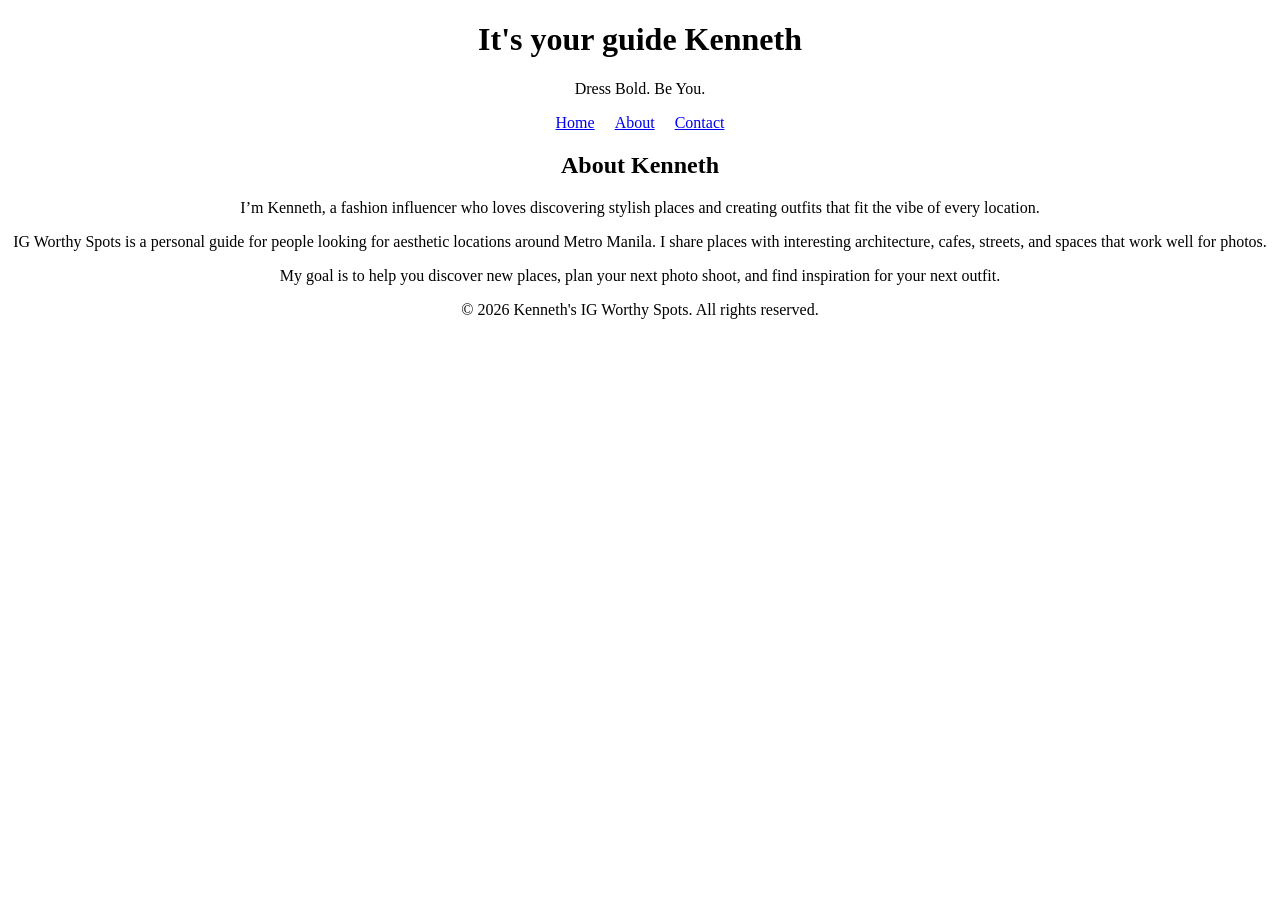
==== about.html @ 82f320db "Update IG worthy spots pages" ====
<!DOCTYPE html>

<html lang="en">

<head>
    <meta charset="UTF-8">
    <meta name="viewport" content="width=device-width, initial-scale=1.0">
    <title>About - IG Worthy Spots</title>
</head>

<body>

<header>
    <h1 style="text-align: center;">It's your guide Kenneth</h1>
    <p style="text-align: center;">Dress Bold. Be You.</p>

    <nav>
        <ul style="list-style-type: none; display: flex; justify-content: center; gap: 20px; padding: 0;">
            <li><a href="index.html">Home</a></li>
            <li><a href="about.html">About</a></li>
            <li><a href="contact.html">Contact</a></li>
        </ul>
    </nav>
</header>

<main>

    <section>
        <h2 style="text-align: center;">About Kenneth</h2>

        <p style="text-align: center;">
            I’m Kenneth, a fashion influencer who loves discovering stylish places
            and creating outfits that fit the vibe of every location.
        </p>

        <p style="text-align: center;">
            IG Worthy Spots is a personal guide for people looking for aesthetic
            locations around Metro Manila. I share places with interesting
            architecture, cafes, streets, and spaces that work well for photos.
        </p>

        <p style="text-align: center;">
            My goal is to help you discover new places, plan your next photo shoot,
            and find inspiration for your next outfit.
        </p>
    </section>

</main>

<footer>
    <p style="text-align: center;">
        &copy; 2026 Kenneth's IG Worthy Spots. All rights reserved.
    </p>
</footer>

</body>

</html>
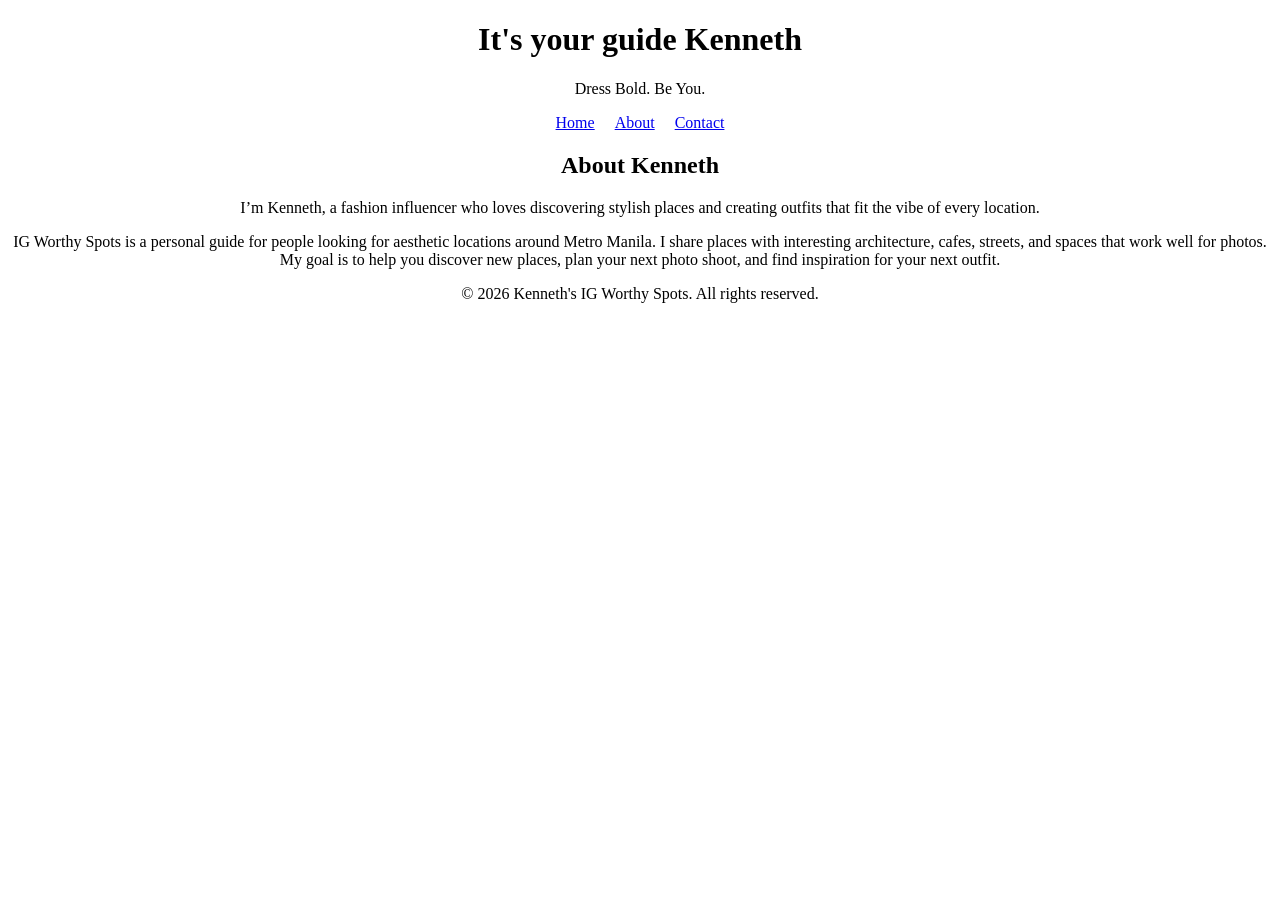
==== commit 3c2fefce: "Update about page" ====
--- a/about.html
+++ b/about.html
@@ -37,9 +37,6 @@
             IG Worthy Spots is a personal guide for people looking for aesthetic
             locations around Metro Manila. I share places with interesting
             architecture, cafes, streets, and spaces that work well for photos.
-        </p>
-
-        <p style="text-align: center;">
             My goal is to help you discover new places, plan your next photo shoot,
             and find inspiration for your next outfit.
         </p>
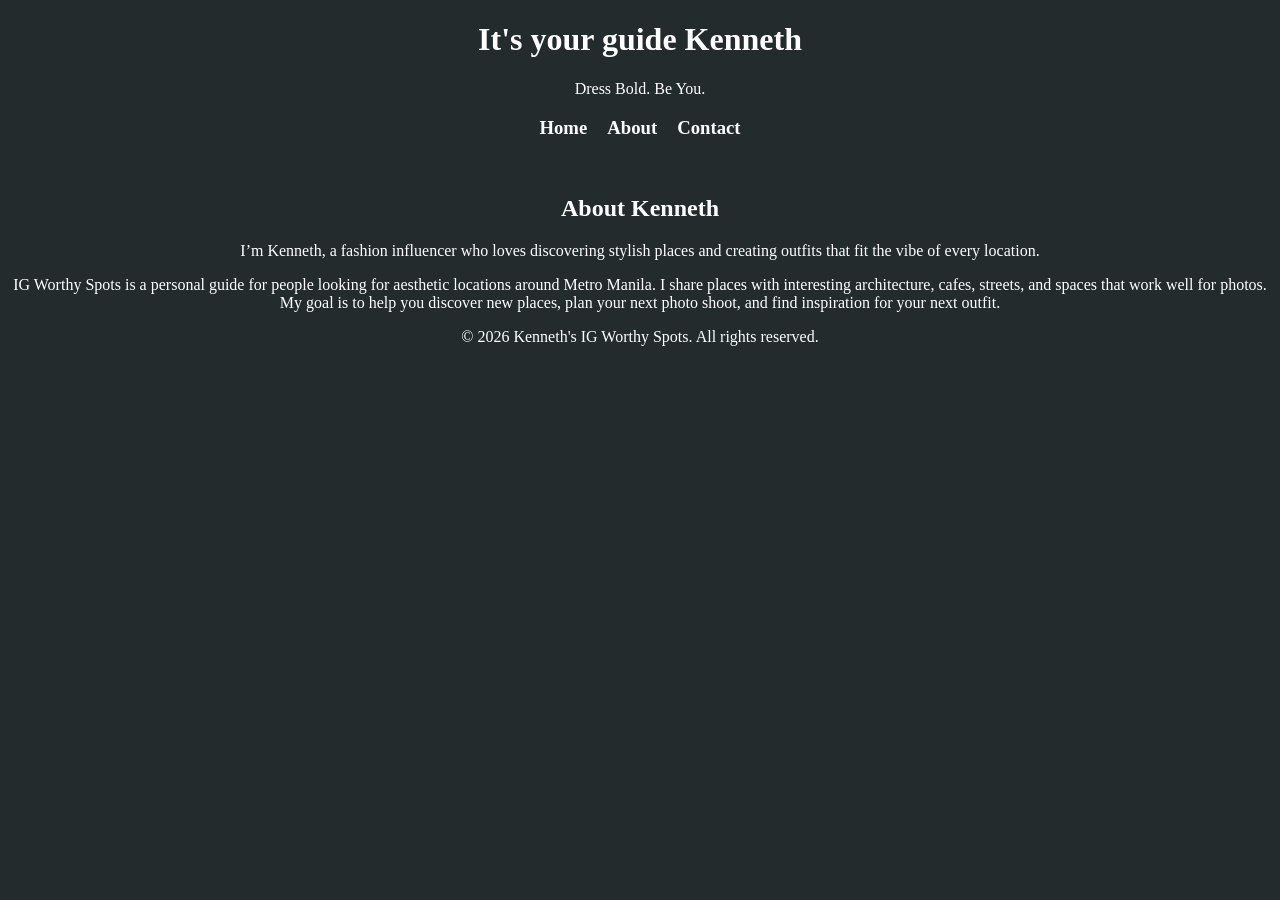
==== commit 1da423b4: "Update page" ====
--- a/about.html
+++ b/about.html
@@ -6,22 +6,31 @@
     <meta charset="UTF-8">
     <meta name="viewport" content="width=device-width, initial-scale=1.0">
     <title>About - IG Worthy Spots</title>
+        <style>
+    a {
+        color: #fcfcfc;
+        text-decoration: none;
+    }
+</style>
+   
 </head>
 
-<body>
+<body style="background-color: rgb(35, 43, 44); color: white;">
 
 <header>
     <h1 style="text-align: center;">It's your guide Kenneth</h1>
     <p style="text-align: center;">Dress Bold. Be You.</p>
 
-    <nav>
+    <h3><nav>
         <ul style="list-style-type: none; display: flex; justify-content: center; gap: 20px; padding: 0;">
             <li><a href="index.html">Home</a></li>
             <li><a href="about.html">About</a></li>
             <li><a href="contact.html">Contact</a></li>
         </ul>
-    </nav>
+    </nav></h3>
 </header>
+
+<br>
 
 <main>
 
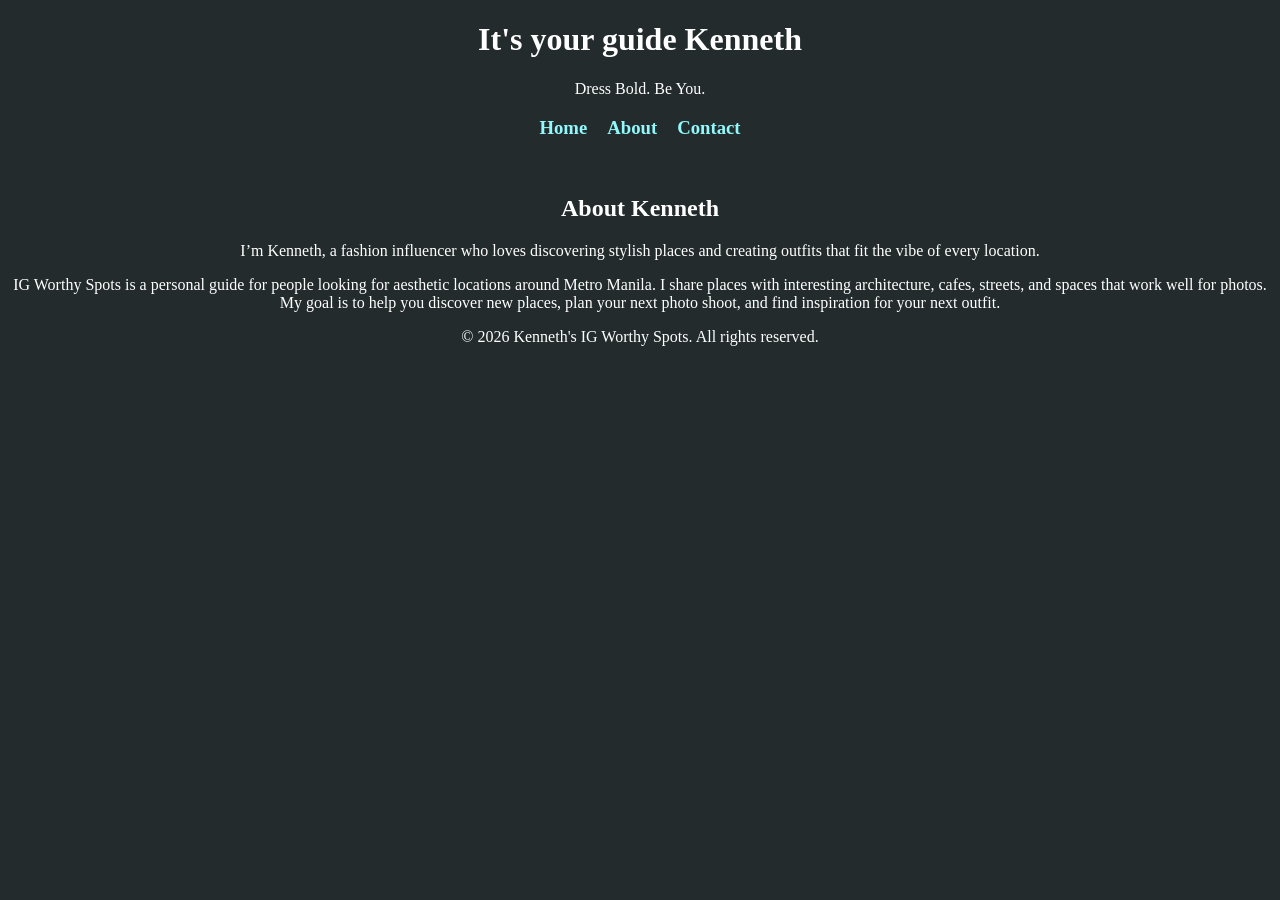
==== commit d650e688: "Updated page" ====
--- a/about.html
+++ b/about.html
@@ -8,7 +8,7 @@
     <title>About - IG Worthy Spots</title>
         <style>
     a {
-        color: #fcfcfc;
+        color: #91f8fc;
         text-decoration: none;
     }
 </style>
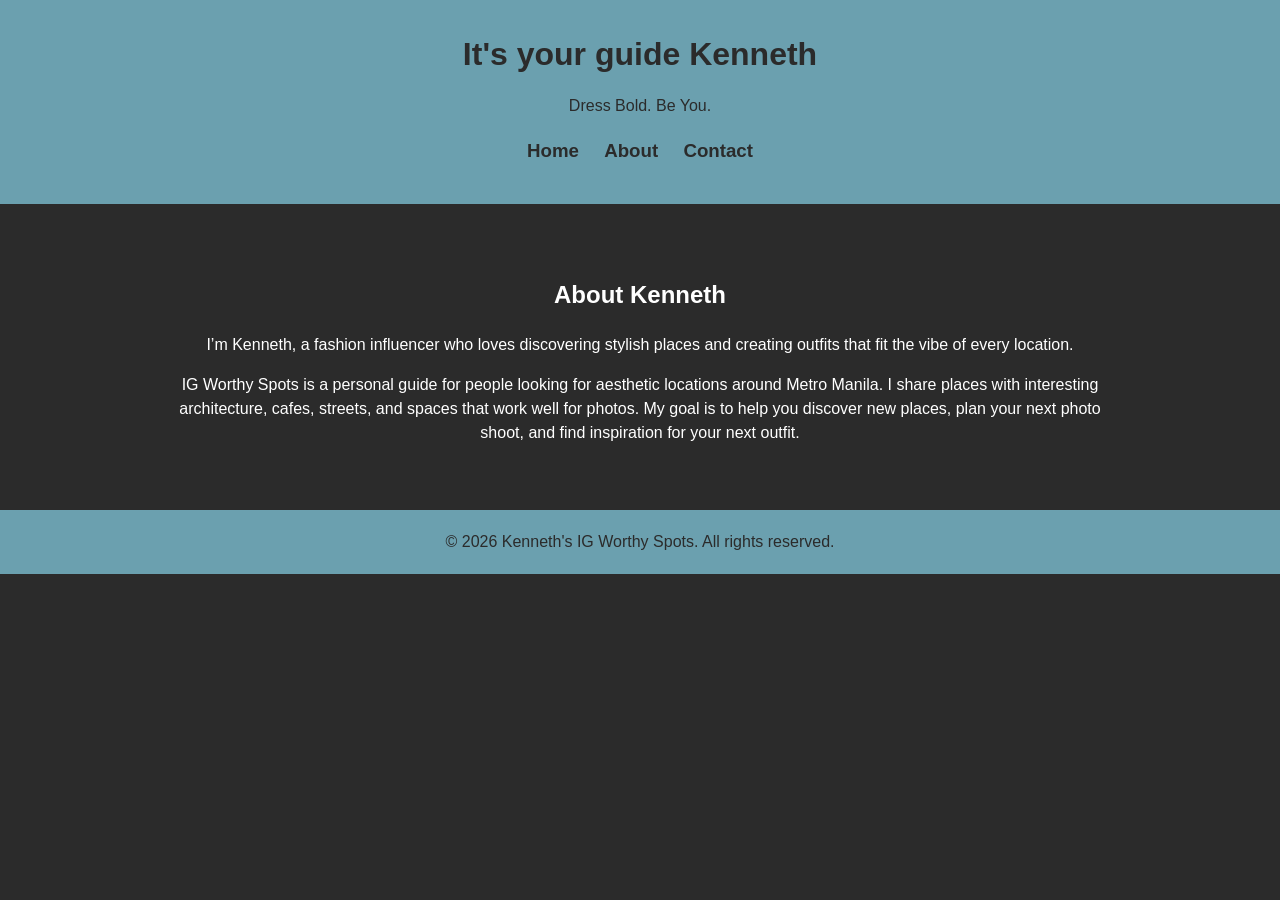
==== commit 6ebb89e5: "Updated styling page" ====
--- a/about.html
+++ b/about.html
@@ -1,64 +1,66 @@
 <!DOCTYPE html>
-
 <html lang="en">
 
 <head>
     <meta charset="UTF-8">
     <meta name="viewport" content="width=device-width, initial-scale=1.0">
     <title>About - IG Worthy Spots</title>
-        <style>
-    a {
-        color: #91f8fc;
-        text-decoration: none;
-    }
-</style>
-   
+
+    <link rel="stylesheet" href="style.css">
 </head>
 
-<body style="background-color: rgb(35, 43, 44); color: white;">
+<body>
 
-<header>
-    <h1 style="text-align: center;">It's your guide Kenneth</h1>
-    <p style="text-align: center;">Dress Bold. Be You.</p>
+    <header>
 
-    <h3><nav>
-        <ul style="list-style-type: none; display: flex; justify-content: center; gap: 20px; padding: 0;">
-            <li><a href="index.html">Home</a></li>
-            <li><a href="about.html">About</a></li>
-            <li><a href="contact.html">Contact</a></li>
-        </ul>
-    </nav></h3>
-</header>
+        <h1>It's your guide Kenneth</h1>
 
-<br>
+        <p>Dress Bold. Be You.</p>
 
-<main>
+        <h3>
+            <nav>
+                <ul>
+                    <li><a href="index.html">Home</a></li>
+                    <li><a href="about.html">About</a></li>
+                    <li><a href="contact.html">Contact</a></li>
+                </ul>
+            </nav>
+        </h3>
 
-    <section>
-        <h2 style="text-align: center;">About Kenneth</h2>
+    </header>
 
-        <p style="text-align: center;">
-            I’m Kenneth, a fashion influencer who loves discovering stylish places
-            and creating outfits that fit the vibe of every location.
+    <br>
+
+    <main>
+
+        <section>
+
+            <h2>About Kenneth</h2>
+
+            <p>
+                I’m Kenneth, a fashion influencer who loves discovering stylish places
+                and creating outfits that fit the vibe of every location.
+            </p>
+
+            <p>
+                IG Worthy Spots is a personal guide for people looking for aesthetic
+                locations around Metro Manila. I share places with interesting
+                architecture, cafes, streets, and spaces that work well for photos.
+                My goal is to help you discover new places, plan your next photo shoot,
+                and find inspiration for your next outfit.
+            </p>
+
+        </section>
+
+    </main>
+
+    <footer>
+
+        <p>
+            &copy; 2026 Kenneth's IG Worthy Spots. All rights reserved.
         </p>
 
-        <p style="text-align: center;">
-            IG Worthy Spots is a personal guide for people looking for aesthetic
-            locations around Metro Manila. I share places with interesting
-            architecture, cafes, streets, and spaces that work well for photos.
-            My goal is to help you discover new places, plan your next photo shoot,
-            and find inspiration for your next outfit.
-        </p>
-    </section>
-
-</main>
-
-<footer>
-    <p style="text-align: center;">
-        &copy; 2026 Kenneth's IG Worthy Spots. All rights reserved.
-    </p>
-</footer>
+    </footer>
 
 </body>
-
-</html>
+</html>
--- a/style.css
+++ b/style.css
@@ -0,0 +1,261 @@
+/* =========================
+   1. Variables
+   ========================= */
+
+:root {
+    --brand-color: #6ba0af;
+    --dark-ink: #ffffff;
+    --muted-grey: #bcd9ff;
+    --light-background: #2b2b2b;
+    --card-background: #292929;
+}
+
+
+/* =========================
+   2. Base Styles
+   ========================= */
+
+* {
+    box-sizing: border-box;
+}
+
+body {
+    margin: 0;
+    font-family: Arial, sans-serif;
+    line-height: 1.5;
+    color: var(--dark-ink);
+    background-color: var(--light-background);
+}
+
+img {
+    max-width: 100%;
+    height: auto;
+}
+
+h1,
+h2,
+h3 {
+    color: var(--dark-ink);
+}
+
+p {
+    color: var(--dark-ink);
+}
+
+
+/* =========================
+   3. Layout Regions
+   ========================= */
+
+header {
+    background-color: var(--brand-color);
+    padding: 20px;
+}
+
+section p {
+    text-align: center;
+    color: var(--dark-ink);
+}
+
+header h1 {
+    text-align: center;
+    margin: 10px 0 15px;
+    color: var(--light-background);
+}
+
+header p {
+    text-align: center;
+    color: var(--light-background);
+}
+
+nav {
+    text-align: center;
+}
+
+nav ul {
+    list-style: none;
+    padding: 0;
+    margin: 0;
+}
+
+nav li {
+    display: inline-block;
+    margin: 0 10px;
+}
+
+nav a {
+    color: var(--light-background);
+    text-decoration: none;
+}
+
+nav a:hover {
+    color: var(--muted-grey);
+}
+
+main {
+    padding: 30px 20px;
+    max-width: 1000px;
+    margin: 0 auto;
+}
+
+main section {
+    margin-bottom: 35px;
+}
+
+main h2 {
+    text-align: center;
+}
+
+footer {
+    background-color: var(--brand-color);
+    color: var(--light-background);
+    padding: 20px;
+    text-align: center;
+}
+
+footer p {
+    color: var(--light-background);
+    margin: 0;
+}
+
+
+/* =========================
+   4. Components
+   ========================= */
+
+
+/* Product Cards */
+
+.place-card {
+    font-family: Roboto, Arial, sans-serif;
+    background-color: var(--card-background);
+    border: 1px solid var(--muted-grey);
+    border-radius: 10px;
+    padding: 16px;
+    margin: 0 auto 20px;
+    max-width: 500px;
+    text-align: center;
+    border-left: 10px solid var(--brand-color);
+}
+
+.place-card h3 {
+    margin-top: 0;
+    font-size: 24px;
+    color: var(--brand-color);
+}
+
+.place-card img {
+    display: block;
+    margin: 0 auto;
+}
+
+.place-card a {
+    color: var(--brand-color);
+    text-decoration: none;
+    font-weight: bold;
+}
+
+.place-card a:hover {
+    color: var(--muted-grey);
+}
+
+
+/* Product Detail Images */
+
+main section img {
+    display: block;
+    margin: 0 auto;
+}
+
+
+/* Product Detail Tables */
+
+table {
+    margin: 0 auto;
+    border-collapse: collapse;
+    background-color: var(--light-background);
+}
+
+th,
+td {
+    padding: 10px 15px;
+    border: 1px solid var(--muted-grey);
+    text-align: center;
+}
+
+th {
+    background-color: var(--brand-color);
+    color: var(--light-background);
+}
+
+
+/* Lists */
+
+main ul {
+    padding: 0;
+    text-align: center;
+    list-style: none;
+}
+
+main li {
+    margin: 5px 0;
+}
+
+main p {
+    text-align: center;
+    color: var(--dark-ink);
+}
+
+
+/* Forms */
+
+form {
+    max-width: 600px;
+    margin: 0 auto;
+    text-align: center;
+}
+
+fieldset {
+    padding: 20px;
+    margin: 15px 0;
+    background-color: var(--card-background);
+    border: 3px solid var(--brand-color);
+    border-radius: 10px;
+}
+
+legend {
+    font-weight: bold;
+    color: var(--brand-color);
+}
+
+input,
+select,
+textarea {
+    font-family: Arial, sans-serif;
+    padding: 8px;
+    border: 1px solid var(--muted-grey);
+}
+
+textarea {
+    width: 100%;
+    box-sizing: border-box;
+}
+
+input:focus,
+textarea:focus,
+select:focus {
+    outline: 3px solid var(--brand-color);
+    outline-offset: 2px;
+}
+
+button {
+    background-color: var(--brand-color);
+    color: var(--light-background);
+    border: none;
+    padding: 10px 20px;
+    cursor: pointer;
+}
+
+button:hover {
+    background-color: var(--dark-ink);
+}
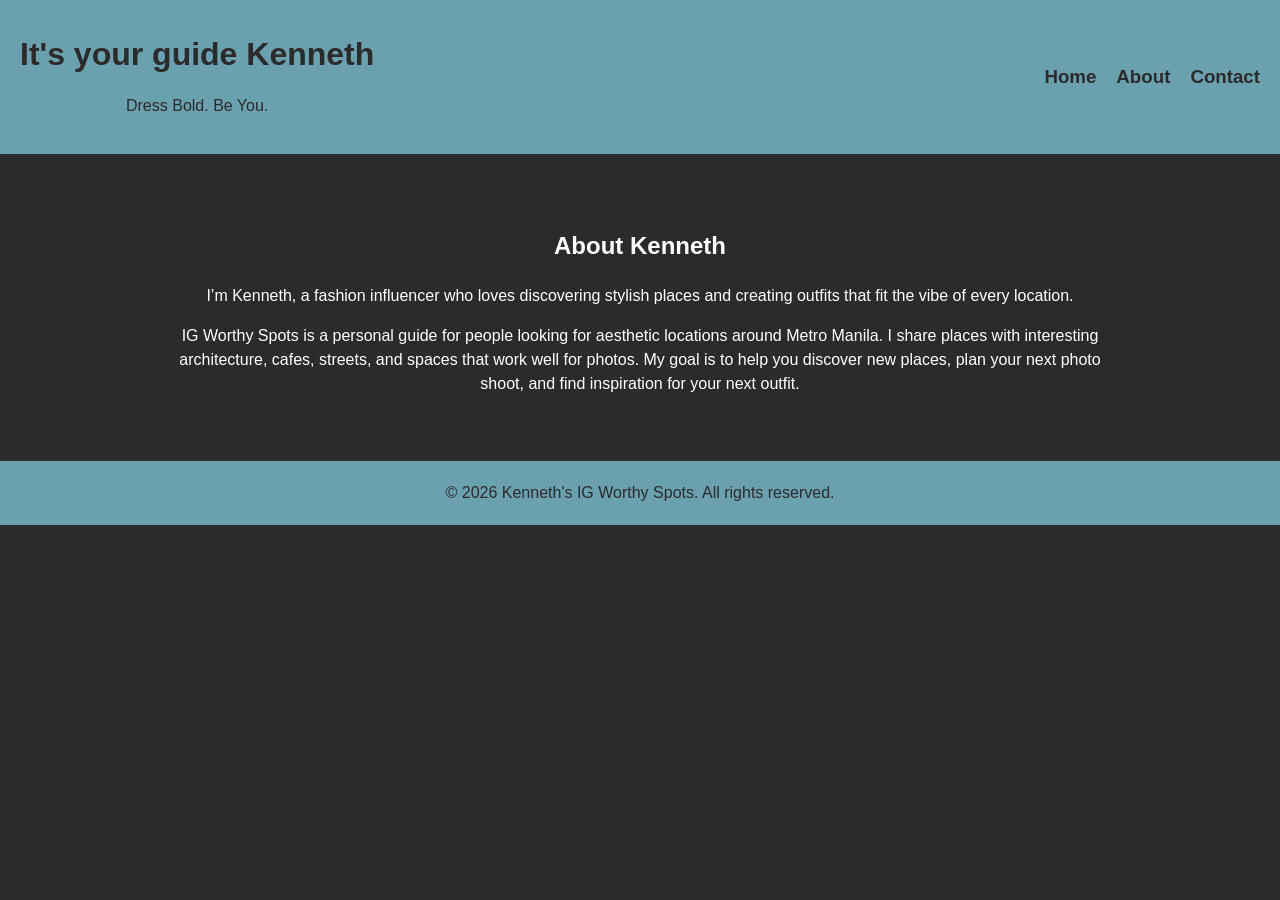
==== commit ab2319e7: "Updated styling page" ====
--- a/about.html
+++ b/about.html
@@ -12,10 +12,11 @@
 <body>
 
     <header>
-
+        <div>
         <h1>It's your guide Kenneth</h1>
 
         <p>Dress Bold. Be You.</p>
+        </div>
 
         <h3>
             <nav>
--- a/style.css
+++ b/style.css
@@ -1,12 +1,13 @@
+
 /* =========================
    1. Variables
    ========================= */
 
 :root {
-    --brand-color: #6ba0af;
-    --dark-ink: #ffffff;
-    --muted-grey: #bcd9ff;
-    --light-background: #2b2b2b;
+    --brand-color: #6BA0AF;
+    --dark-ink: #FFFFFF;
+    --muted-grey: #BCD9FF;
+    --light-background: #2B2B2B;
     --card-background: #292929;
 }
 
@@ -50,6 +51,11 @@
 header {
     background-color: var(--brand-color);
     padding: 20px;
+    text-align: center;
+
+    display: flex;
+    justify-content: space-between;
+    align-items: center;
 }
 
 section p {
@@ -76,11 +82,11 @@
     list-style: none;
     padding: 0;
     margin: 0;
-}
-
-nav li {
-    display: inline-block;
-    margin: 0 10px;
+
+    display: flex;
+    justify-content: center;
+    flex-wrap: wrap;
+    gap: 20px;
 }
 
 nav a {
@@ -93,8 +99,9 @@
 }
 
 main {
+    width: 100%;
+    max-width: 1000px;
     padding: 30px 20px;
-    max-width: 1000px;
     margin: 0 auto;
 }
 
@@ -124,18 +131,31 @@
    ========================= */
 
 
-/* Product Cards */
+/* Place Cards */
+
+.place-grid {
+  display: flex;
+  flex-wrap: wrap;
+  flex-direction: row;
+  justify-content: center;
+  align-items: stretch;
+  gap: 24px;
+}
 
 .place-card {
-    font-family: Roboto, Arial, sans-serif;
+    flex: 1 1 240px;
+    font-family: Arial, sans-serif;
     background-color: var(--card-background);
     border: 1px solid var(--muted-grey);
     border-radius: 10px;
     padding: 16px;
-    margin: 0 auto 20px;
-    max-width: 500px;
+    max-width: 320px;
     text-align: center;
     border-left: 10px solid var(--brand-color);
+
+    display: flex;
+    flex-direction: column;
+
 }
 
 .place-card h3 {
@@ -144,9 +164,22 @@
     color: var(--brand-color);
 }
 
+.place-card p {
+    margin: 0 0 12px;
+}
+
+.place-card p:last-of-type {
+    margin-top: auto;
+    margin-bottom: 0;
+}
+
 .place-card img {
     display: block;
-    margin: 0 auto;
+    width: 100%;
+    height: 180px;
+    object-fit: cover;
+    margin: 0 auto 12px;
+    border-radius: 6px;
 }
 
 .place-card a {
@@ -160,17 +193,21 @@
 }
 
 
-/* Product Detail Images */
+/* Place Detail Images */
 
 main section img {
     display: block;
+    max-width: 100%;
+    height: auto;
     margin: 0 auto;
 }
 
 
-/* Product Detail Tables */
+/* Tables */
 
 table {
+    width: 100%;
+    max-width: 700px;
     margin: 0 auto;
     border-collapse: collapse;
     background-color: var(--light-background);
@@ -210,6 +247,7 @@
 /* Forms */
 
 form {
+    width: 100%;
     max-width: 600px;
     margin: 0 auto;
     text-align: center;
@@ -231,6 +269,7 @@
 input,
 select,
 textarea {
+    max-width: 100%;
     font-family: Arial, sans-serif;
     padding: 8px;
     border: 1px solid var(--muted-grey);
@@ -238,7 +277,6 @@
 
 textarea {
     width: 100%;
-    box-sizing: border-box;
 }
 
 input:focus,
@@ -258,4 +296,57 @@
 
 button:hover {
     background-color: var(--dark-ink);
+}
+
+
+/* =========================
+   5. Responsive Styles
+   ========================= */
+
+@media (max-width: 600px) {
+
+    header {
+        padding: 20px 15px;
+    }
+
+    header h1 {
+        font-size: 26px;
+    }
+
+    header p {
+        font-size: 14px;
+    }
+
+    nav ul {
+        flex-direction: column;
+        gap: 10px;
+    }
+
+    main {
+        padding: 20px 15px;
+    }
+
+    .place-card {
+        flex: 1 1 100%;
+        max-width: 400px;
+        padding: 14px;
+        border-left: 6px solid var(--brand-color);
+    }
+
+    .place-card h3 {
+        font-size: 20px;
+    }
+
+    table {
+        font-size: 14px;
+    }
+
+    th,
+    td {
+        padding: 8px;
+    }
+
+    fieldset {
+        padding: 15px;
+    }
 }
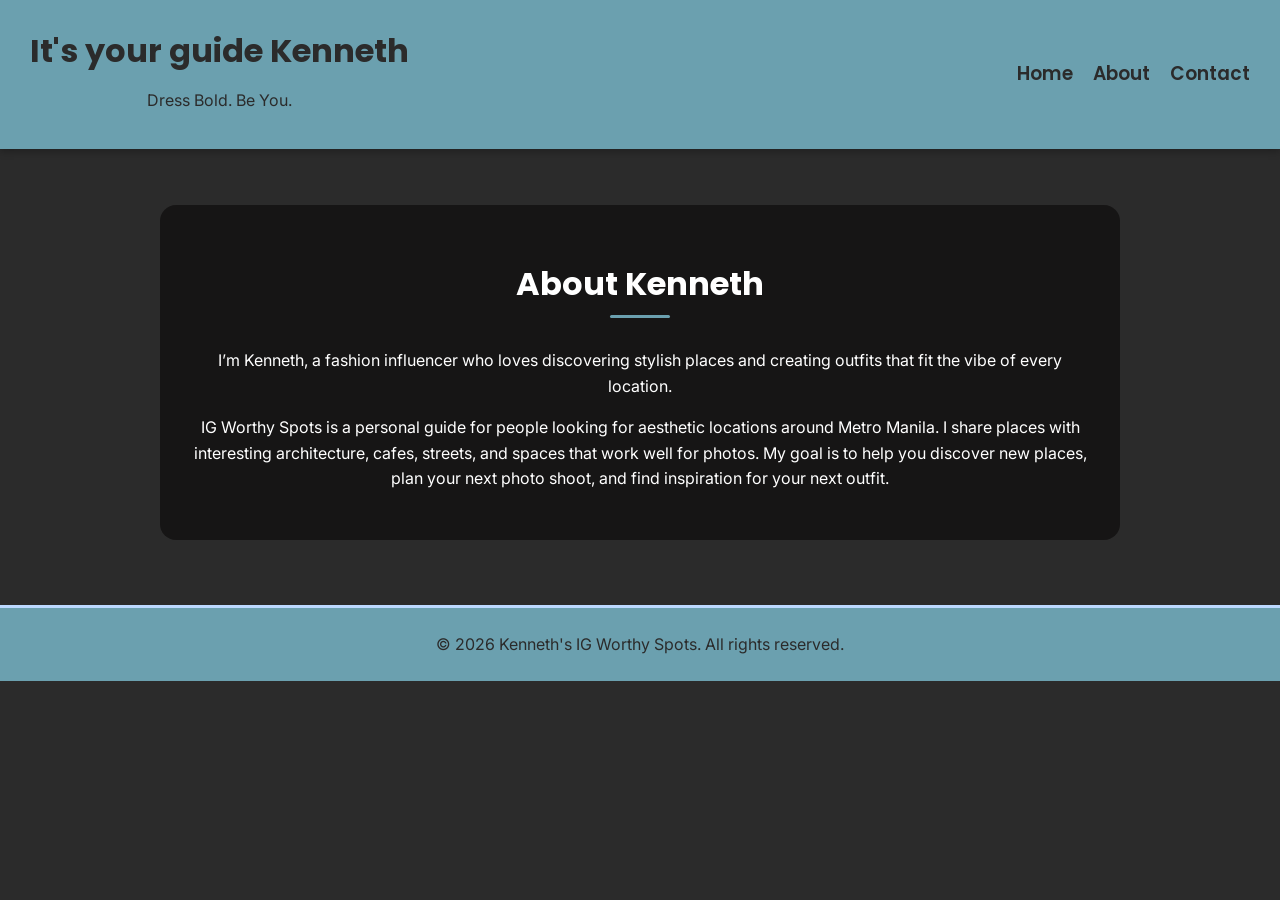
==== commit 9d0f31ec: "Updated styling page" ====
--- a/about.html
+++ b/about.html
@@ -34,7 +34,7 @@
 
     <main>
 
-        <section>
+        <section class="about">
 
             <h2>About Kenneth</h2>
 
--- a/style.css
+++ b/style.css
@@ -1,3 +1,9 @@
+/* =========================
+   0. Fonts
+   ========================= */
+
+@import url('https://fonts.googleapis.com/css2?family=Poppins:wght@400;600;700&family=Inter:wght@400;500&display=swap');
+
 
 /* =========================
    1. Variables
@@ -9,6 +15,10 @@
     --muted-grey: #BCD9FF;
     --light-background: #2B2B2B;
     --card-background: #292929;
+    --background: #161515;
+
+    --font-heading: 'Poppins', Arial, sans-serif;
+    --font-body: 'Inter', Arial, sans-serif;
 }
 
 
@@ -22,8 +32,8 @@
 
 body {
     margin: 0;
-    font-family: Arial, sans-serif;
-    line-height: 1.5;
+    font-family: var(--font-body);
+    line-height: 1.6;
     color: var(--dark-ink);
     background-color: var(--light-background);
 }
@@ -36,10 +46,31 @@
 h1,
 h2,
 h3 {
-    color: var(--dark-ink);
+    font-family: var(--font-heading);
+    font-weight: 700;
+    line-height: 1.3;
+    color: var(--dark-ink);
+}
+
+h2 {
+    font-size: 2rem;
+    margin-bottom: 20px;
+    position: relative;
+    padding-bottom: 10px;
+}
+
+h2::after {
+    content: "";
+    display: block;
+    width: 60px;
+    height: 3px;
+    background-color: var(--brand-color);
+    margin: 10px auto 0;
+    border-radius: 2px;
 }
 
 p {
+    font-family: var(--font-body);
     color: var(--dark-ink);
 }
 
@@ -50,8 +81,9 @@
 
 header {
     background-color: var(--brand-color);
-    padding: 20px;
-    text-align: center;
+    padding: 20px 30px;
+    text-align: center;
+    box-shadow: 0 2px 8px rgba(0, 0, 0, 0.3);
 
     display: flex;
     justify-content: space-between;
@@ -63,6 +95,21 @@
     color: var(--dark-ink);
 }
 
+.background {
+    background-color: var(--background);
+    padding: 2em;
+    border-radius: 1em;
+}
+
+.background img {
+    border-radius: 1em;
+}
+
+.about {
+    background-color: var(--background);
+    padding: 2em;
+    border-radius: 1em;
+}
 header h1 {
     text-align: center;
     margin: 10px 0 15px;
@@ -92,10 +139,14 @@
 nav a {
     color: var(--light-background);
     text-decoration: none;
+    padding: 4px 0;
+    font-weight: 600;
+    transition: color 0.2s ease;
 }
 
 nav a:hover {
     color: var(--muted-grey);
+    text-decoration: underline;
 }
 
 main {
@@ -116,11 +167,13 @@
 footer {
     background-color: var(--brand-color);
     color: var(--light-background);
-    padding: 20px;
+    border-top: 3px solid var(--muted-grey);
+    padding: 24px 20px;
     text-align: center;
 }
 
 footer p {
+    font-family: var(--font-body);
     color: var(--light-background);
     margin: 0;
 }
@@ -140,11 +193,14 @@
   justify-content: center;
   align-items: stretch;
   gap: 24px;
+  background-color: var(--background);
+  padding: 40px;
+  border-radius: 1em;
 }
 
 .place-card {
     flex: 1 1 240px;
-    font-family: Arial, sans-serif;
+    font-family: var(--font-body);
     background-color: var(--card-background);
     border: 1px solid var(--muted-grey);
     border-radius: 10px;
@@ -156,6 +212,12 @@
     display: flex;
     flex-direction: column;
 
+    transition: transform 0.2s ease, box-shadow 0.2s ease;
+}
+
+.place-card:hover {
+    transform: translateY(-6px);
+    box-shadow: 0 8px 16px rgba(0, 0, 0, 0.35);
 }
 
 .place-card h3 {
@@ -186,6 +248,7 @@
     color: var(--brand-color);
     text-decoration: none;
     font-weight: bold;
+    transition: color 0.2s ease;
 }
 
 .place-card a:hover {
@@ -211,11 +274,12 @@
     margin: 0 auto;
     border-collapse: collapse;
     background-color: var(--light-background);
+    box-shadow: 0 4px 12px rgba(0, 0, 0, 0.3);
 }
 
 th,
 td {
-    padding: 10px 15px;
+    padding: 12px 15px;
     border: 1px solid var(--muted-grey);
     text-align: center;
 }
@@ -269,14 +333,19 @@
 input,
 select,
 textarea {
+    width: 100%;
     max-width: 100%;
-    font-family: Arial, sans-serif;
-    padding: 8px;
+    font-family: var(--font-body);
+    padding: 10px 12px;
     border: 1px solid var(--muted-grey);
+    border-radius: 6px;
+    background-color: #222;
+    color: var(--dark-ink);
 }
 
 textarea {
     width: 100%;
+    resize: vertical;
 }
 
 input:focus,
@@ -286,16 +355,29 @@
     outline-offset: 2px;
 }
 
+label {
+    color: var(--dark-ink);
+    font-weight: 600;
+    display: inline-block;
+    margin: 0 4px 0 12px;
+}
+
 button {
     background-color: var(--brand-color);
     color: var(--light-background);
+    font-family: var(--font-body);
+    font-weight: 600;
     border: none;
-    padding: 10px 20px;
+    border-radius: 6px;
+    padding: 12px 24px;
     cursor: pointer;
+    transition: background-color 0.2s ease, transform 0.15s ease;
 }
 
 button:hover {
     background-color: var(--dark-ink);
+    color: var(--brand-color);
+    transform: translateY(-2px);
 }
 
 
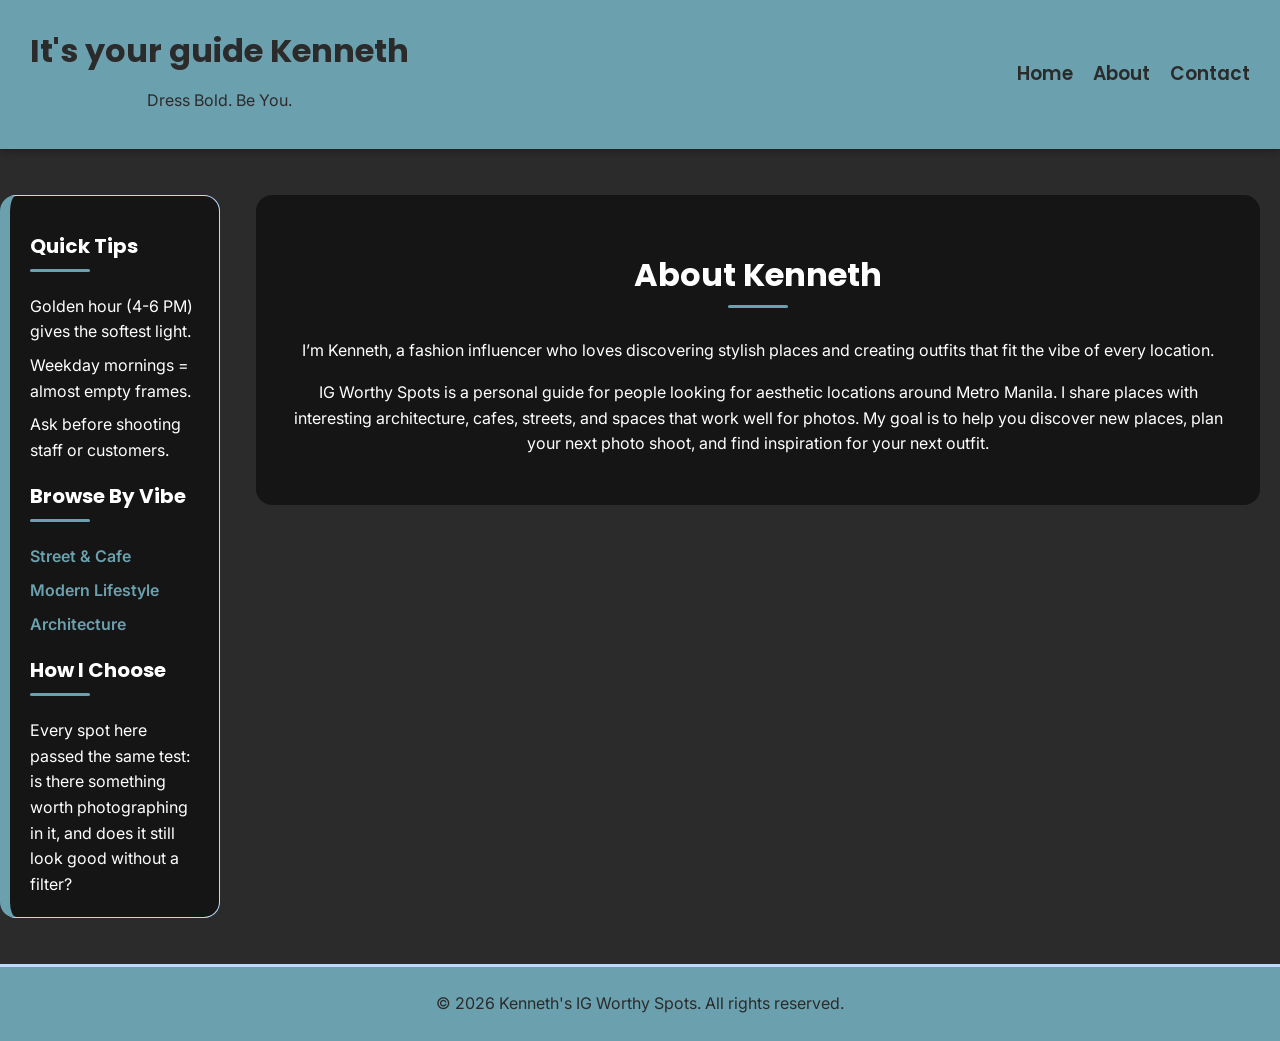
==== commit cf071400: "Mobile-first layout: named grid areas, sidebar, overflow fixes Rebuild the page skeleton as a mobile" ====
--- a/about.html
+++ b/about.html
@@ -30,7 +30,30 @@
 
     </header>
 
-    <br>
+    <aside>
+        <h2>Quick Tips</h2>
+
+        <ul>
+            <li>Golden hour (4-6 PM) gives the softest light.</li>
+            <li>Weekday mornings = almost empty frames.</li>
+            <li>Ask before shooting staff or customers.</li>
+        </ul>
+
+        <h2>Browse By Vibe</h2>
+
+        <ul>
+            <li><a href="places/Salcedo-Village.html">Street &amp; Cafe</a></li>
+            <li><a href="places/Alabang-Westgate.html">Modern Lifestyle</a></li>
+            <li><a href="places/Parqal-Mall.html">Architecture</a></li>
+        </ul>
+
+        <h2>How I Choose</h2>
+
+        <p>
+            Every spot here passed the same test: is there something worth
+            photographing in it, and does it still look good without a filter?
+        </p>
+    </aside>
 
     <main>
 
--- a/style.css
+++ b/style.css
@@ -16,6 +16,10 @@
     --light-background: #2B2B2B;
     --card-background: #292929;
     --background: #161515;
+
+    /* Vertical padding shared by main and the sidebar, so the sidebar
+       can line up with the top and bottom of main's content box. */
+    --region-pad: 20px;
 
     --font-heading: 'Poppins', Arial, sans-serif;
     --font-body: 'Inter', Arial, sans-serif;
@@ -79,15 +83,41 @@
    3. Layout Regions
    ========================= */
 
+/* Page skeleton: grid runs the page regions (outside),
+   flexbox runs the components inside them (header, place cards).
+
+   Base = mobile, one column, everything stacked.
+   The "side" area is listed last so the recommendations reach
+   the visitor before the secondary content. Named areas do the
+   reordering, so the <aside> in the HTML does not have to move. */
+body {
+    display: grid;
+    grid-template-columns: minmax(0, 1fr);
+    grid-template-areas:
+        "masthead"
+        "main"
+        "side"
+        "foot";
+    gap: 16px;
+}
+
+header { grid-area: masthead; }
+main   { grid-area: main; }
+aside  { grid-area: side; }
+footer { grid-area: foot; }
+
+
 header {
     background-color: var(--brand-color);
-    padding: 20px 30px;
+    padding: 20px 15px;
     text-align: center;
     box-shadow: 0 2px 8px rgba(0, 0, 0, 0.3);
 
     display: flex;
+    flex-direction: column;
     justify-content: space-between;
     align-items: center;
+    gap: 15px;
 }
 
 section p {
@@ -97,7 +127,7 @@
 
 .background {
     background-color: var(--background);
-    padding: 2em;
+    padding: 1.25em;
     border-radius: 1em;
 }
 
@@ -107,17 +137,19 @@
 
 .about {
     background-color: var(--background);
-    padding: 2em;
+    padding: 1.25em;
     border-radius: 1em;
 }
 header h1 {
     text-align: center;
     margin: 10px 0 15px;
+    font-size: 26px;
     color: var(--light-background);
 }
 
 header p {
     text-align: center;
+    font-size: 14px;
     color: var(--light-background);
 }
 
@@ -131,9 +163,10 @@
     margin: 0;
 
     display: flex;
+    flex-direction: column;
     justify-content: center;
     flex-wrap: wrap;
-    gap: 20px;
+    gap: 10px;
 }
 
 nav a {
@@ -146,13 +179,13 @@
 
 nav a:hover {
     color: var(--muted-grey);
-    text-decoration: underline;
+    text-decoration: none;
 }
 
 main {
     width: 100%;
-    max-width: 1000px;
-    padding: 30px 20px;
+    max-width: 1150px;
+    padding: var(--region-pad) 15px;
     margin: 0 auto;
 }
 
@@ -180,8 +213,63 @@
 
 
 /* =========================
-   4. Components
+   Components
    ========================= */
+
+
+/* Sidebar
+   Full-width block on mobile, the 220px grid column at 700px and up. */
+
+aside {
+    background-color: var(--background);
+    border: 1px solid var(--muted-grey);
+    border-left: 10px solid var(--brand-color);
+    border-radius: 1em;
+    padding: 20px;
+
+    /* Fill the row so the sidebar card is as tall as the main column.
+       The row is sized by the tallest item (main), and stretch makes
+       the sidebar match it. This is the grid default, stated explicitly. */
+    align-self: stretch;
+}
+
+aside h2 {
+    font-size: 1.25rem;
+    margin-bottom: 12px;
+}
+
+/* The base rule centres the 60px bar, left-align it in the narrow column */
+aside h2::after {
+    margin: 10px 0 0;
+}
+
+aside ul {
+    list-style: none;
+    padding: 0;
+    margin: 0 0 20px;
+    text-align: left;
+}
+
+aside li {
+    margin: 8px 0;
+}
+
+aside a {
+    color: var(--brand-color);
+    text-decoration: none;
+    font-weight: 600;
+    transition: color 0.2s ease;
+}
+
+aside a:hover {
+    color: var(--muted-grey);
+    text-decoration: underline;
+}
+
+aside p {
+    margin: 0;
+    text-align: left;
+}
 
 
 /* Place Cards */
@@ -194,20 +282,20 @@
   align-items: stretch;
   gap: 24px;
   background-color: var(--background);
-  padding: 40px;
+  padding: 20px;
   border-radius: 1em;
 }
 
 .place-card {
-    flex: 1 1 240px;
+    flex: 1 1 100%;
     font-family: var(--font-body);
     background-color: var(--card-background);
     border: 1px solid var(--muted-grey);
     border-radius: 10px;
-    padding: 16px;
-    max-width: 320px;
-    text-align: center;
-    border-left: 10px solid var(--brand-color);
+    padding: 14px;
+    max-width: 400px;
+    text-align: center;
+    border-left: 6px solid var(--brand-color);
 
     display: flex;
     flex-direction: column;
@@ -222,7 +310,7 @@
 
 .place-card h3 {
     margin-top: 0;
-    font-size: 24px;
+    font-size: 20px;
     color: var(--brand-color);
 }
 
@@ -266,12 +354,20 @@
 }
 
 
-/* Tables */
+/* Tables
+   The wrapper scrolls the table sideways inside its own card on narrow
+   screens, so the page itself never scrolls sideways. */
+
+.table-wrap {
+    max-width: 700px;
+    margin: 0 auto;
+    overflow-x: auto;
+    -webkit-overflow-scrolling: touch;
+}
 
 table {
     width: 100%;
-    max-width: 700px;
-    margin: 0 auto;
+    font-size: 0.875rem;
     border-collapse: collapse;
     background-color: var(--light-background);
     box-shadow: 0 4px 12px rgba(0, 0, 0, 0.3);
@@ -279,7 +375,7 @@
 
 th,
 td {
-    padding: 12px 15px;
+    padding: 8px;
     border: 1px solid var(--muted-grey);
     text-align: center;
 }
@@ -355,6 +451,16 @@
     outline-offset: 2px;
 }
 
+/* Checkboxes and radios must not inherit width: 100% from the input rule,
+   or every option becomes a full-width box and breaks its inline row. */
+input[type="radio"],
+input[type="checkbox"] {
+    width: auto;
+    padding: 0;
+    margin: 0 4px 0 0;
+    vertical-align: middle;
+}
+
 label {
     color: var(--dark-ink);
     font-weight: 600;
@@ -382,53 +488,88 @@
 
 
 /* =========================
-   5. Responsive Styles
-   ========================= */
-
-@media (max-width: 600px) {
+   Progressive Enhancement
+   =========================
+   Everything above this point is the mobile layout.
+   The rules below only enhance it at 700px and up.
+   No max-width queries in this project. */
+
+@media (min-width: 700px) {
+
+    :root {
+        --region-pad: 30px;
+    }
+
+    /* The sidebar becomes a real second column.
+       Every row string below has exactly 2 names, matching the 2 columns. */
+    body {
+        grid-template-columns: 220px minmax(0, 1fr);
+        grid-template-areas:
+            "masthead masthead"
+            "side     main"
+            "foot     foot";
+    }
 
     header {
-        padding: 20px 15px;
+        padding: 20px 30px;
+        flex-direction: row;
+        gap: 0;
     }
 
     header h1 {
-        font-size: 26px;
+        font-size: 32px;
     }
 
     header p {
-        font-size: 14px;
+        font-size: 16px;
     }
 
     nav ul {
-        flex-direction: column;
-        gap: 10px;
+        flex-direction: row;
+        gap: 20px;
     }
 
     main {
-        padding: 20px 15px;
-    }
-
+        padding: var(--region-pad) 20px;
+    }
+
+    /* Stretch the sidebar to the row, then pull it in by main's own
+       padding: its top edge lands on the first card and its bottom
+       edge lands on the last one. */
+    aside {
+        margin-block: var(--region-pad);
+    }
+
+    .background,
+    .about {
+        padding: 2em;
+    }
+
+    .place-grid {
+        padding: 40px;
+    }
+
+    /* Module 6 card sizing comes back at this width */
     .place-card {
-        flex: 1 1 100%;
-        max-width: 400px;
-        padding: 14px;
-        border-left: 6px solid var(--brand-color);
+        flex: 1 1 280px;
+        padding: 20px;
+        border-left: 10px solid var(--brand-color);
     }
 
     .place-card h3 {
-        font-size: 20px;
+        font-size: 24px;
     }
 
     table {
-        font-size: 14px;
+        font-size: 1rem;
     }
 
     th,
     td {
-        padding: 8px;
+        padding: 12px 15px;
     }
 
     fieldset {
-        padding: 15px;
+        padding: 20px;
     }
 }
